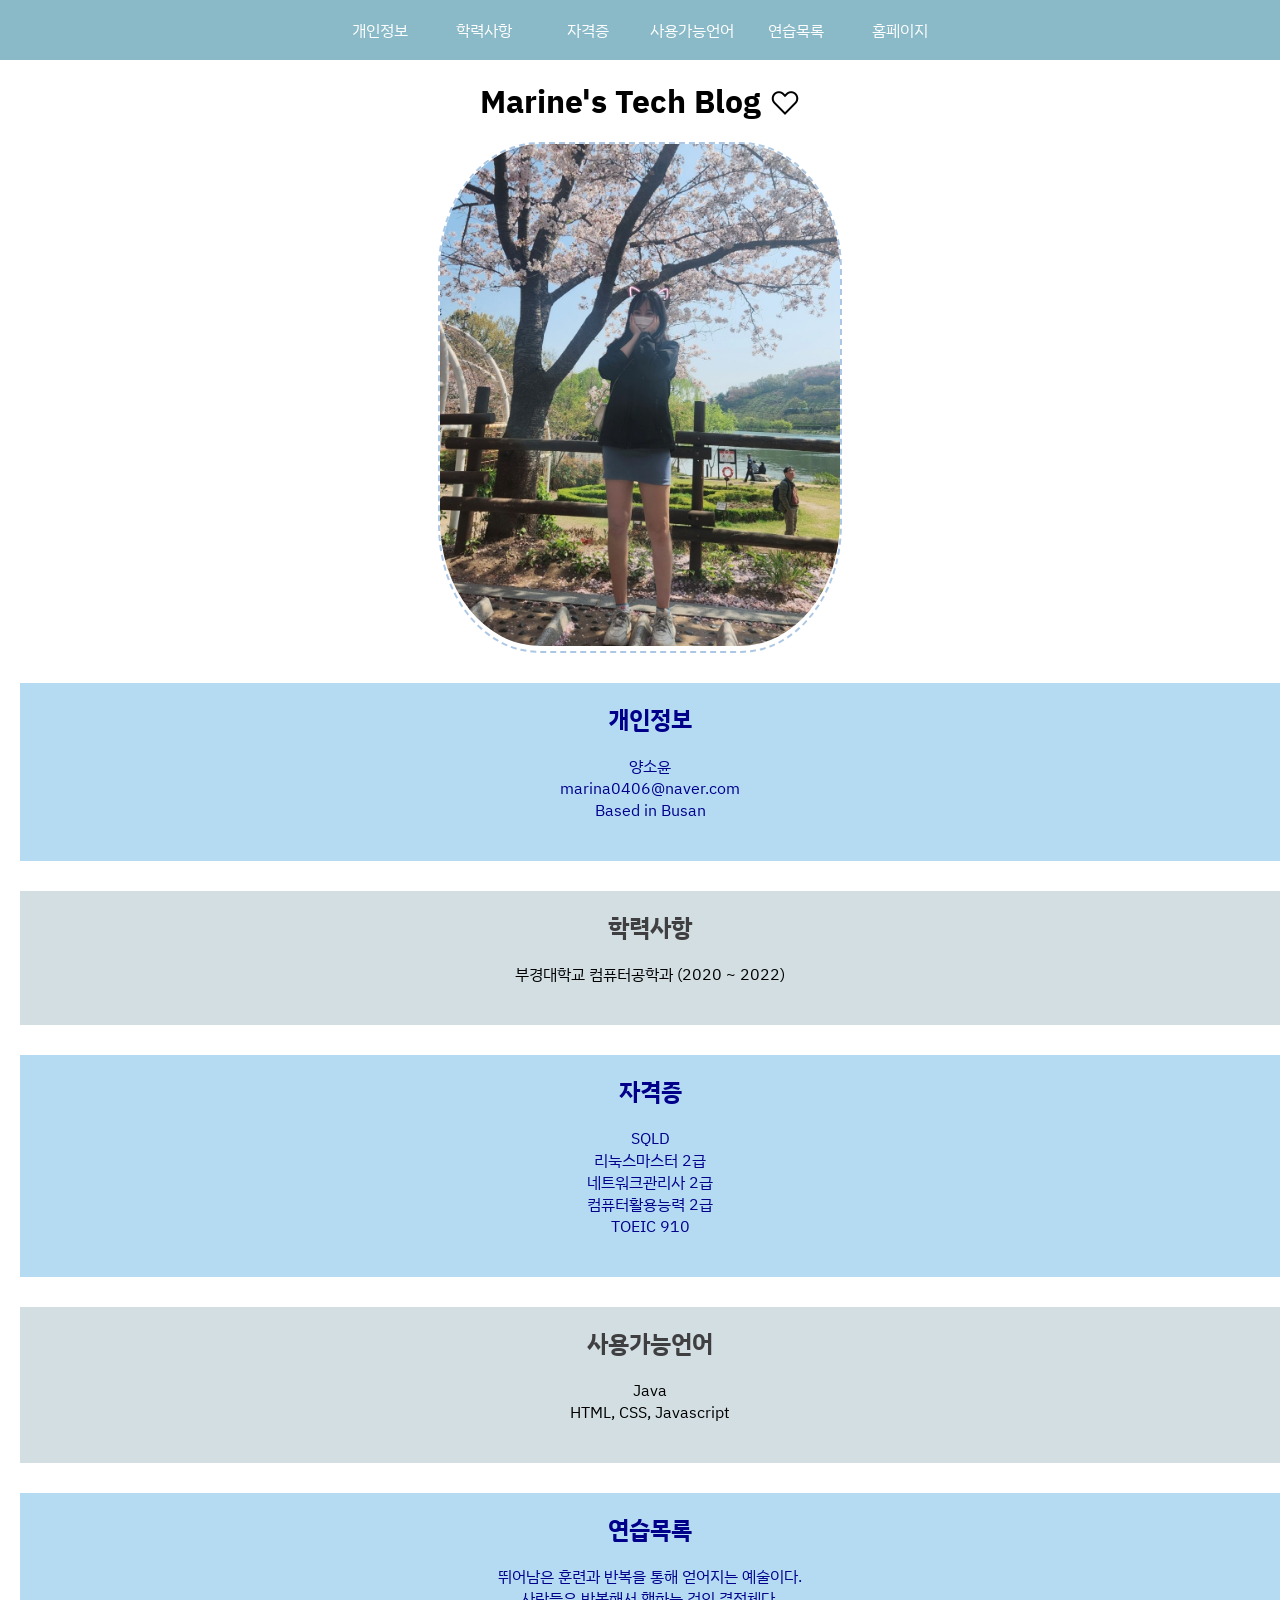
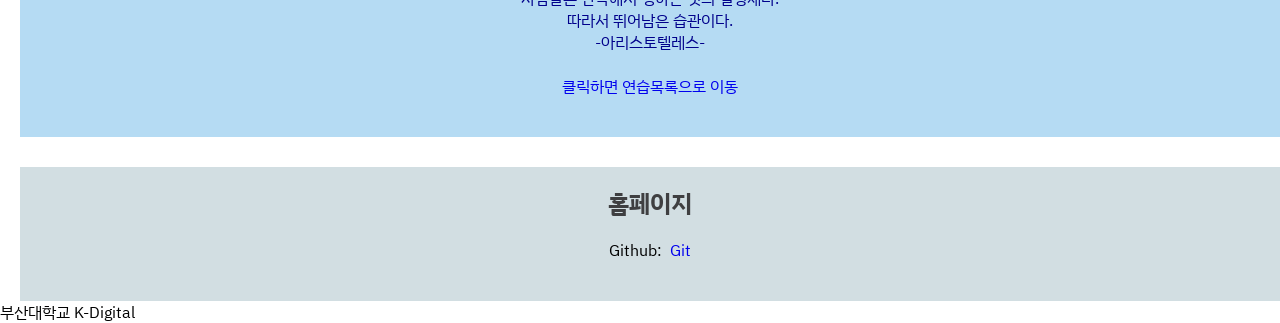
==== index.html @ 73d59407 "수정" ====
<!DOCTYPE html>
<html>

<head>
    <meta charset="UTF-8">
    <meta name="viewport" content="width=device-width, initial-scale=1.0">
    <title>K-digital3기 양소윤</title>
    <link rel = "stylesheet" type="text/css" href="./index.css" >
    <link rel="preconnect" href="https://fonts.googleapis.com">
    <link rel="preconnect" href="https://fonts.gstatic.com" crossorigin>
    <link href="https://fonts.googleapis.com/css2?family=IBM+Plex+Sans+KR:wght@300&family=Nanum+Gothic&family=Roboto+Mono:ital,wght@1,500&display=swap" rel="stylesheet">


</head>

<body>
    <header>
        <nav>
            <ul>
                <li><a href = "#a2">개인정보</a></li>
                <li><a href = "#a3">학력사항</a></li>
                <li><a href = "#a4">자격증</a></li>
                <li><a href = "#a5">사용가능언어</a></li>
                <li><a href = "#a6">연습목록</a></li>
                <li><a href = "#a6">홈페이지</a></li>
            </ul>
        </nav>
    </header>
    <h1 style ="padding:20px; ">

        Marine's Tech Blog ♡
    
    </h1>

    <main>
        
        <artcle id = "a1" class = "c1">
            <div>
                <img src="01\image\KakaoTalk_20230406_095226385.jpg"
                   />
            </div>
        </artcle>

        <article id = "a2" class = "c2">
            <h1>개인정보</h1>
            <ul>
                <li>양소윤</li>
                <li>marina0406@naver.com</li>
                <li>Based in Busan</li>
            </ul>
        </article>

        <article id = "a3" class = "c3">
            <h1>학력사항</h1>
            <ul>
                <li>부경대학교 컴퓨터공학과 (2020 ~ 2022)</li>
            </ul>
        </article>

        <article id = "a4" class = "c2">
            <h1>자격증</h1>
            <ul>
                <li>SQLD</li>
                <li>리눅스마스터 2급</li>
                <li>네트워크관리사 2급</li>
                <li>컴퓨터활용능력 2급</li>
                <li>TOEIC 910</li>
            </ul>
        </article>

        <article id = "a5" class = "c3">
            <h1>사용가능언어</h1>
            <ul>
                <li>Java</li>
                <li>HTML, CSS, Javascript</li>
        
            </ul>
        </article>
        
        <article id = "a6" class = "c2">
            <h1>연습목록</h1>
            <ul>
                <li>뛰어남은 훈련과 반복을 통해 얻어지는 예술이다. </li>
                <li>사람들은 반복해서 행하는 것의 결정체다.</li>
                <li>따라서 뛰어남은 습관이다.</li>
                <li>-아리스토텔레스-</li>
                &nbsp;
                <li><a href=".\techblog\practice.html">클릭하면 연습목록으로 이동</a></li>
                
        
            </ul>
        </article>

        <article id = "a7" class = "c3">
            <h1>홈페이지</h1>
            <ul>
                <li>Github:&ensp;<a href="https://github.com/marine-yang-so-yun?tab=repositories"> Git</a></li>
        
            </ul>
        </article>
    
    </main>
    <footer>
        부산대학교 K-Digital
    </footer>
</body>

</html>
---- index.css ----
article {

    background-color: aliceblue;
    color: darkblue;
    margin-top: 30px;
    margin-left: 20px;
    padding: 20px;


}

h1  {
    display: flex;
    justify-content: center;
    align-items: center;
}

#a1 {
    
    display: flex;
    justify-content: center;
    align-items: center;
}


*   {
    font-family: 'IBM Plex Sans KR', sans-serif;
    margin: 0px;
    padding: 0px;
}

header  {
    top: 0px;
    left: 0px;
    position: sticky;
}


nav {
    height: 60px;
    background-color:rgb(138, 185, 200);
    display: flex;
    justify-content: center;
    align-items: center;
    
}

nav li  {
    display: inline-flex;
    justify-content: center;
    align-items: center;
    /* block형이 아니라 inline-block형으로 바꿈 */
    width: 100px;
    height:60px;
  
    /* background-color: aliceblue; */
}

nav li:hover {
    background-color: white;
    color: rgb(138, 185, 200);
}

nav a:hover    {
    color: rgb(138, 185, 200);
}

#a2,#a4,#a6 {
    background-color: rgb(181, 219, 243);
}

.c3 {
    background-color: rgba(178, 198, 205, 0.583);
}

.c3>h1 {
    color: rgb(63, 63, 65);
}

.c3 li {
    color: black;
}

/* c3 > ul > li == c3 li : 공백으로 놓으면 같은 역할 */

ul  {
    margin: 20px;
}



article li{

   
    display: flex;
    justify-content: center;
    align-items: center;


}


nav a   {
    text-decoration: none; /* 하이퍼링크의 밑줄을 뺀다 */
    color: white;
}

article a   {
    text-decoration:none;
    
}

.c2 a:hover {
    background-color:cornflowerblue;
}

.c3 a:hover {
    background-color:cornflowerblue;
}

#a1 > div   {
    border: 2px solid rgb(172, 199, 228);
    border-style:dashed;
    border-radius: 25%;
    width: 400px;
}

#a1 img {
    width: 100%;
    border-radius: 25%;
}


main    {
    display:flex;
    flex-direction: column;
    
}
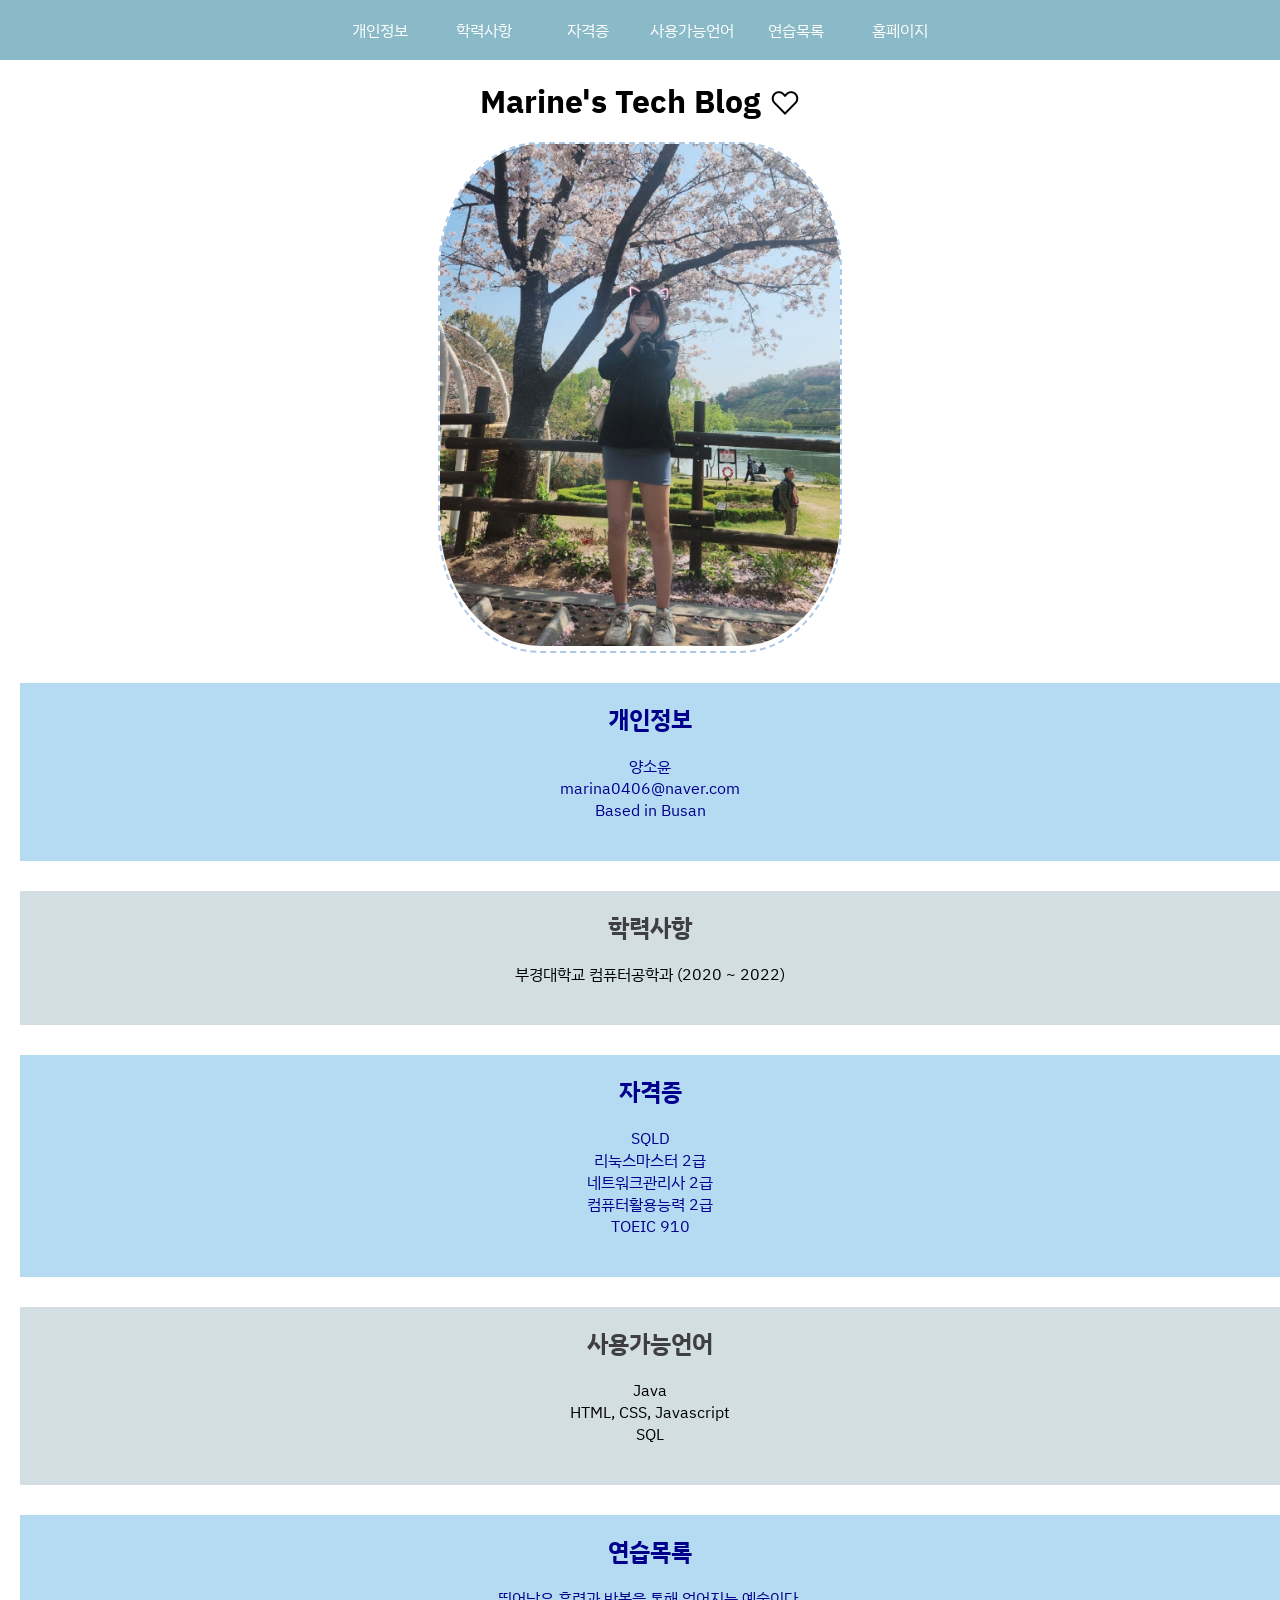
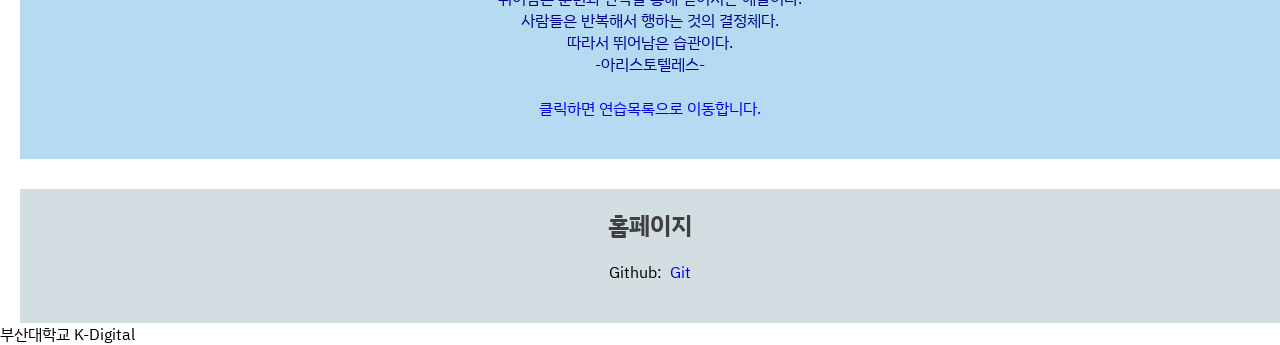
==== commit d3ebc549: "메인 언어 수정" ====
--- a/index.html
+++ b/index.html
@@ -73,6 +73,7 @@
             <ul>
                 <li>Java</li>
                 <li>HTML, CSS, Javascript</li>
+                <li>SQL</li>
         
             </ul>
         </article>
@@ -85,7 +86,7 @@
                 <li>따라서 뛰어남은 습관이다.</li>
                 <li>-아리스토텔레스-</li>
                 &nbsp;
-                <li><a href=".\techblog\practice.html">클릭하면 연습목록으로 이동</a></li>
+                <li><a href=".\techblog\practice.html">클릭하면 연습목록으로 이동합니다.</a></li>
                 
         
             </ul>
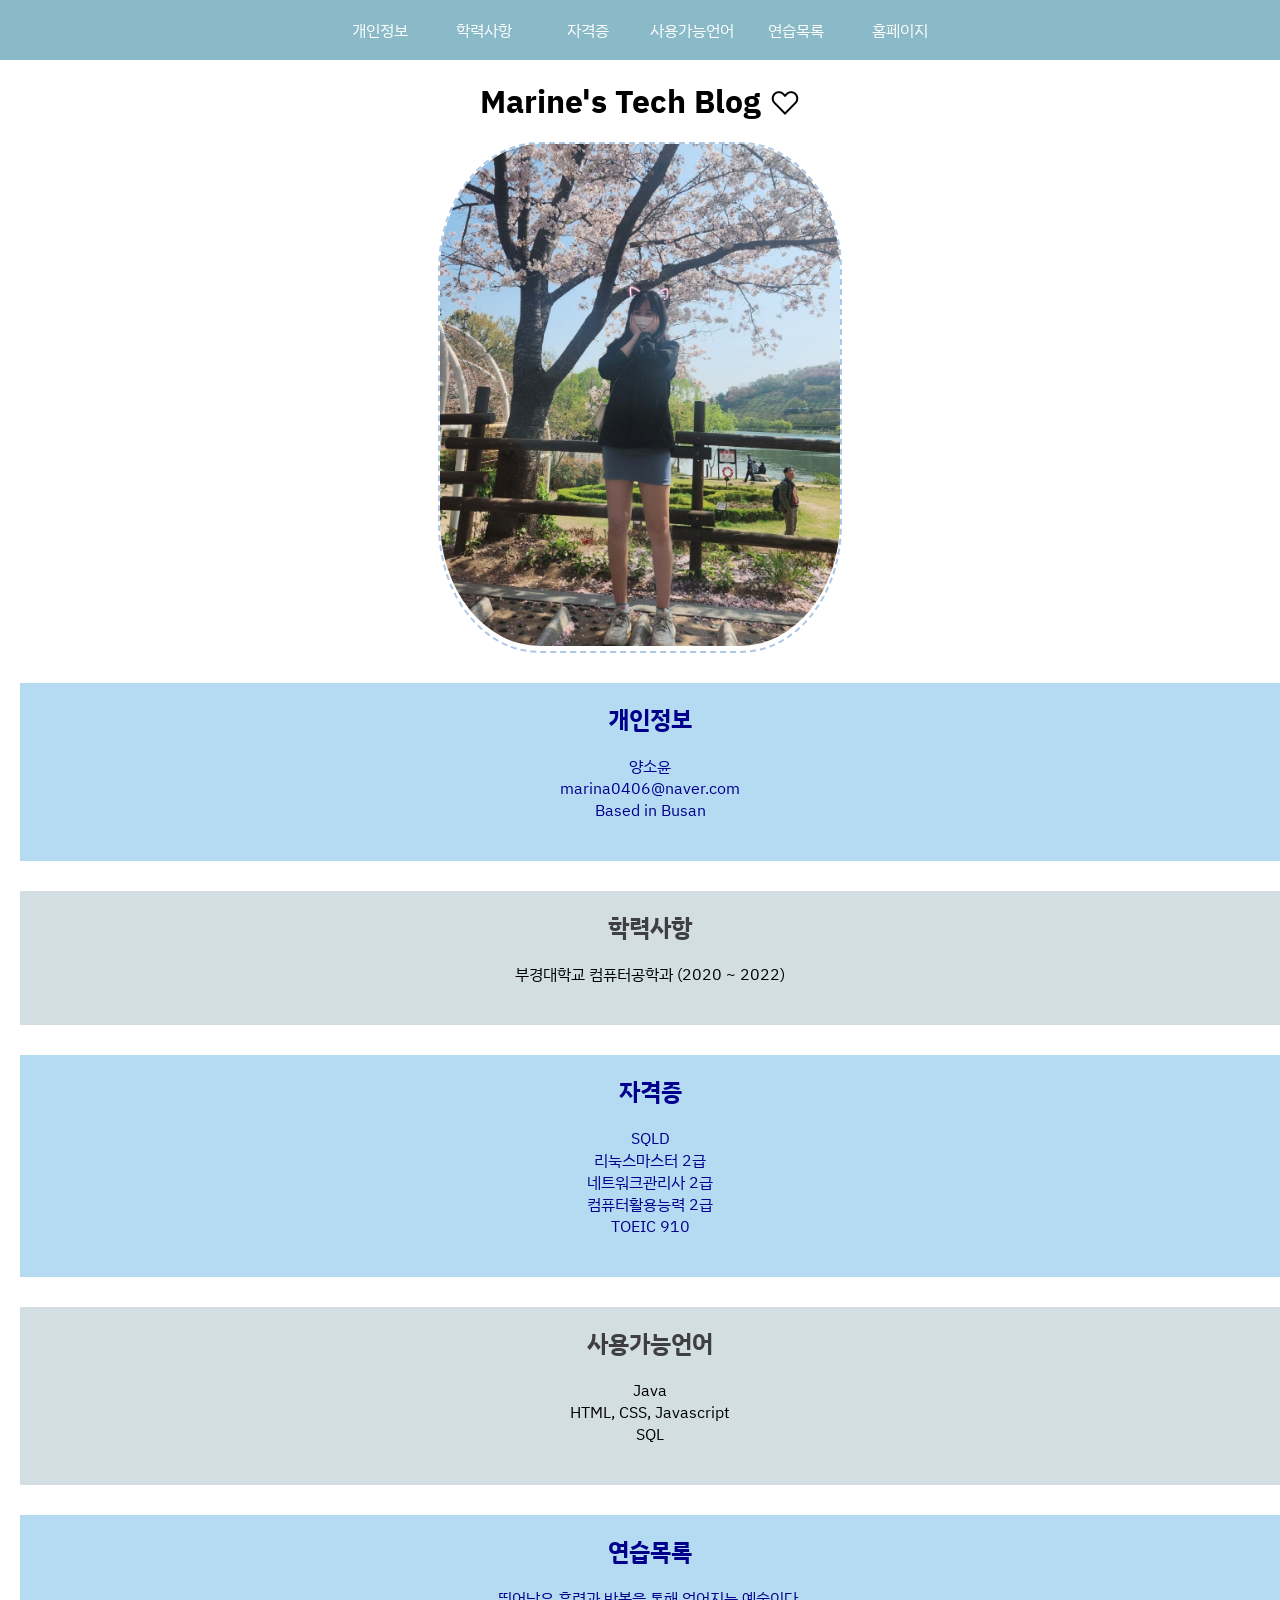
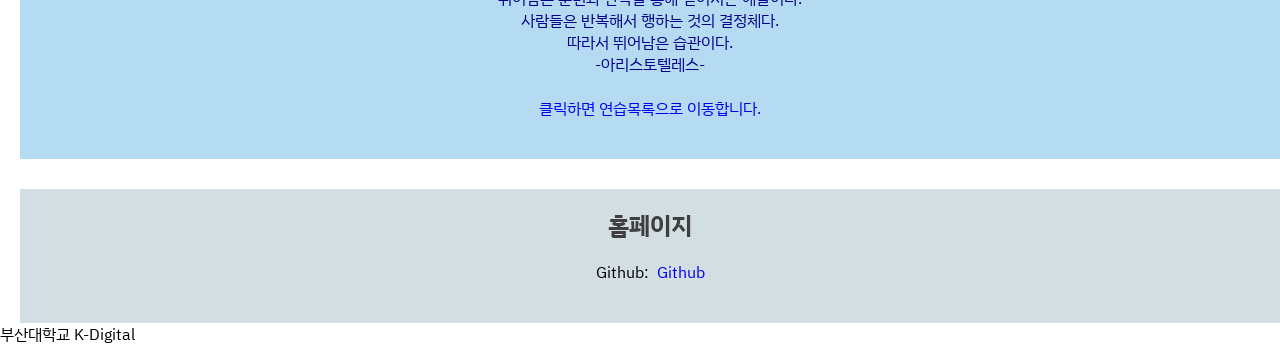
==== commit a206ccd2: "메인수정, 오류확인" ====
--- a/index.html
+++ b/index.html
@@ -95,7 +95,7 @@
         <article id = "a7" class = "c3">
             <h1>홈페이지</h1>
             <ul>
-                <li>Github:&ensp;<a href="https://github.com/marine-yang-so-yun?tab=repositories"> Git</a></li>
+                <li>Github:&ensp;<a href="https://github.com/marine-yang-so-yun?tab=repositories"> Github</a></li>
         
             </ul>
         </article>
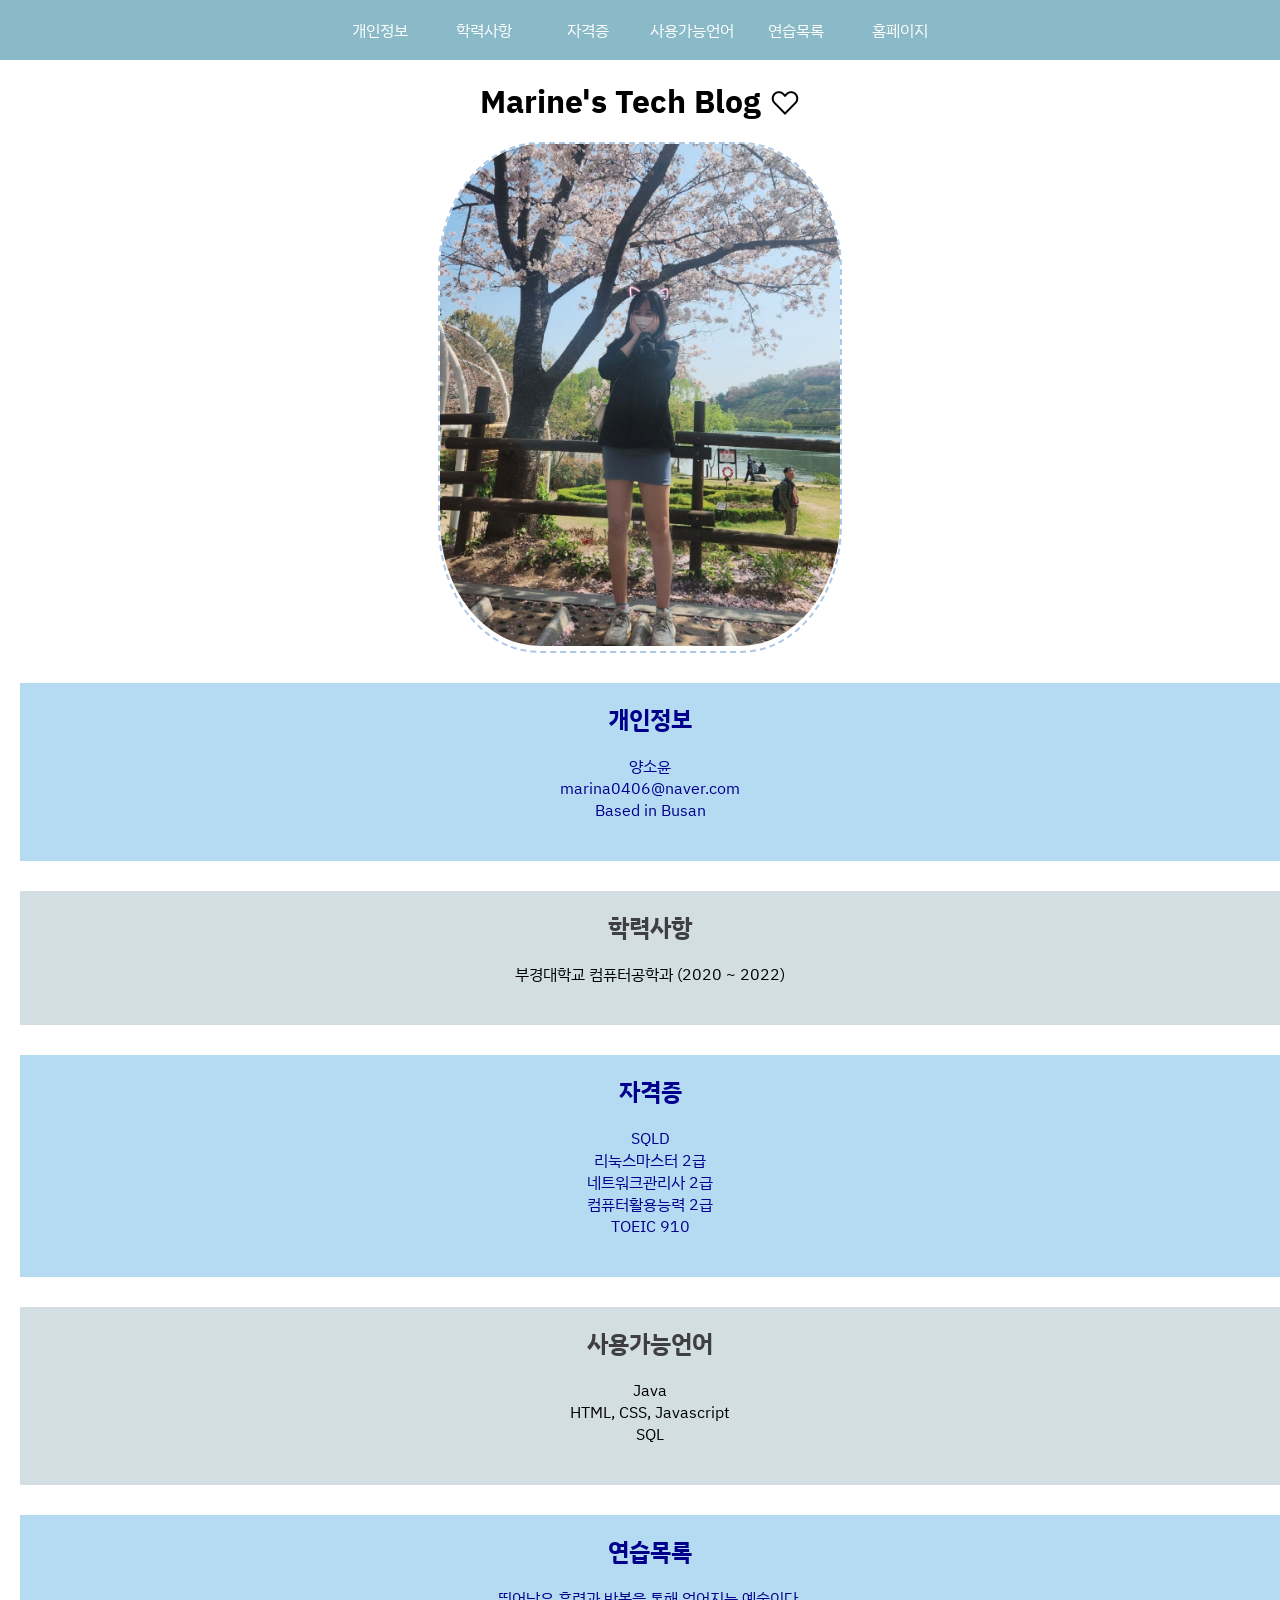
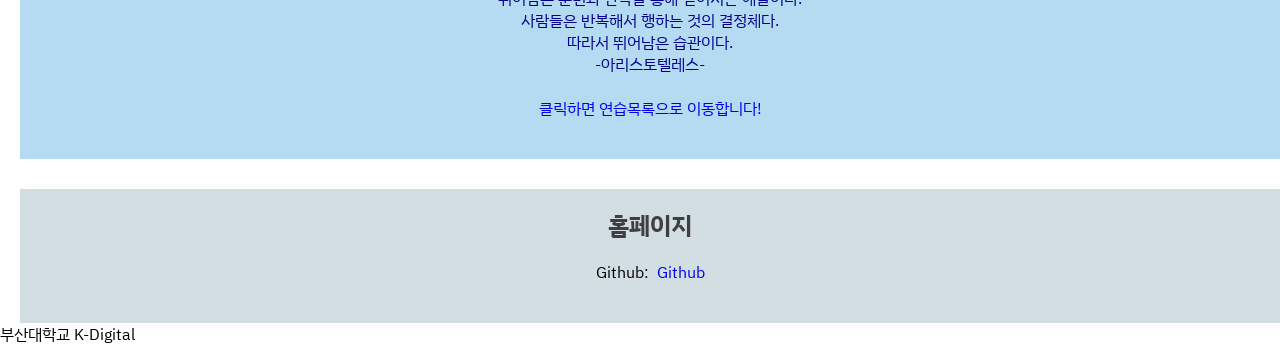
==== commit 1dcefd6a: "커밋연습" ====
--- a/index.html
+++ b/index.html
@@ -86,7 +86,7 @@
                 <li>따라서 뛰어남은 습관이다.</li>
                 <li>-아리스토텔레스-</li>
                 &nbsp;
-                <li><a href=".\techblog\practice.html">클릭하면 연습목록으로 이동합니다.</a></li>
+                <li><a href=".\techblog\practice.html">클릭하면 연습목록으로 이동합니다!</a></li>
                 
         
             </ul>
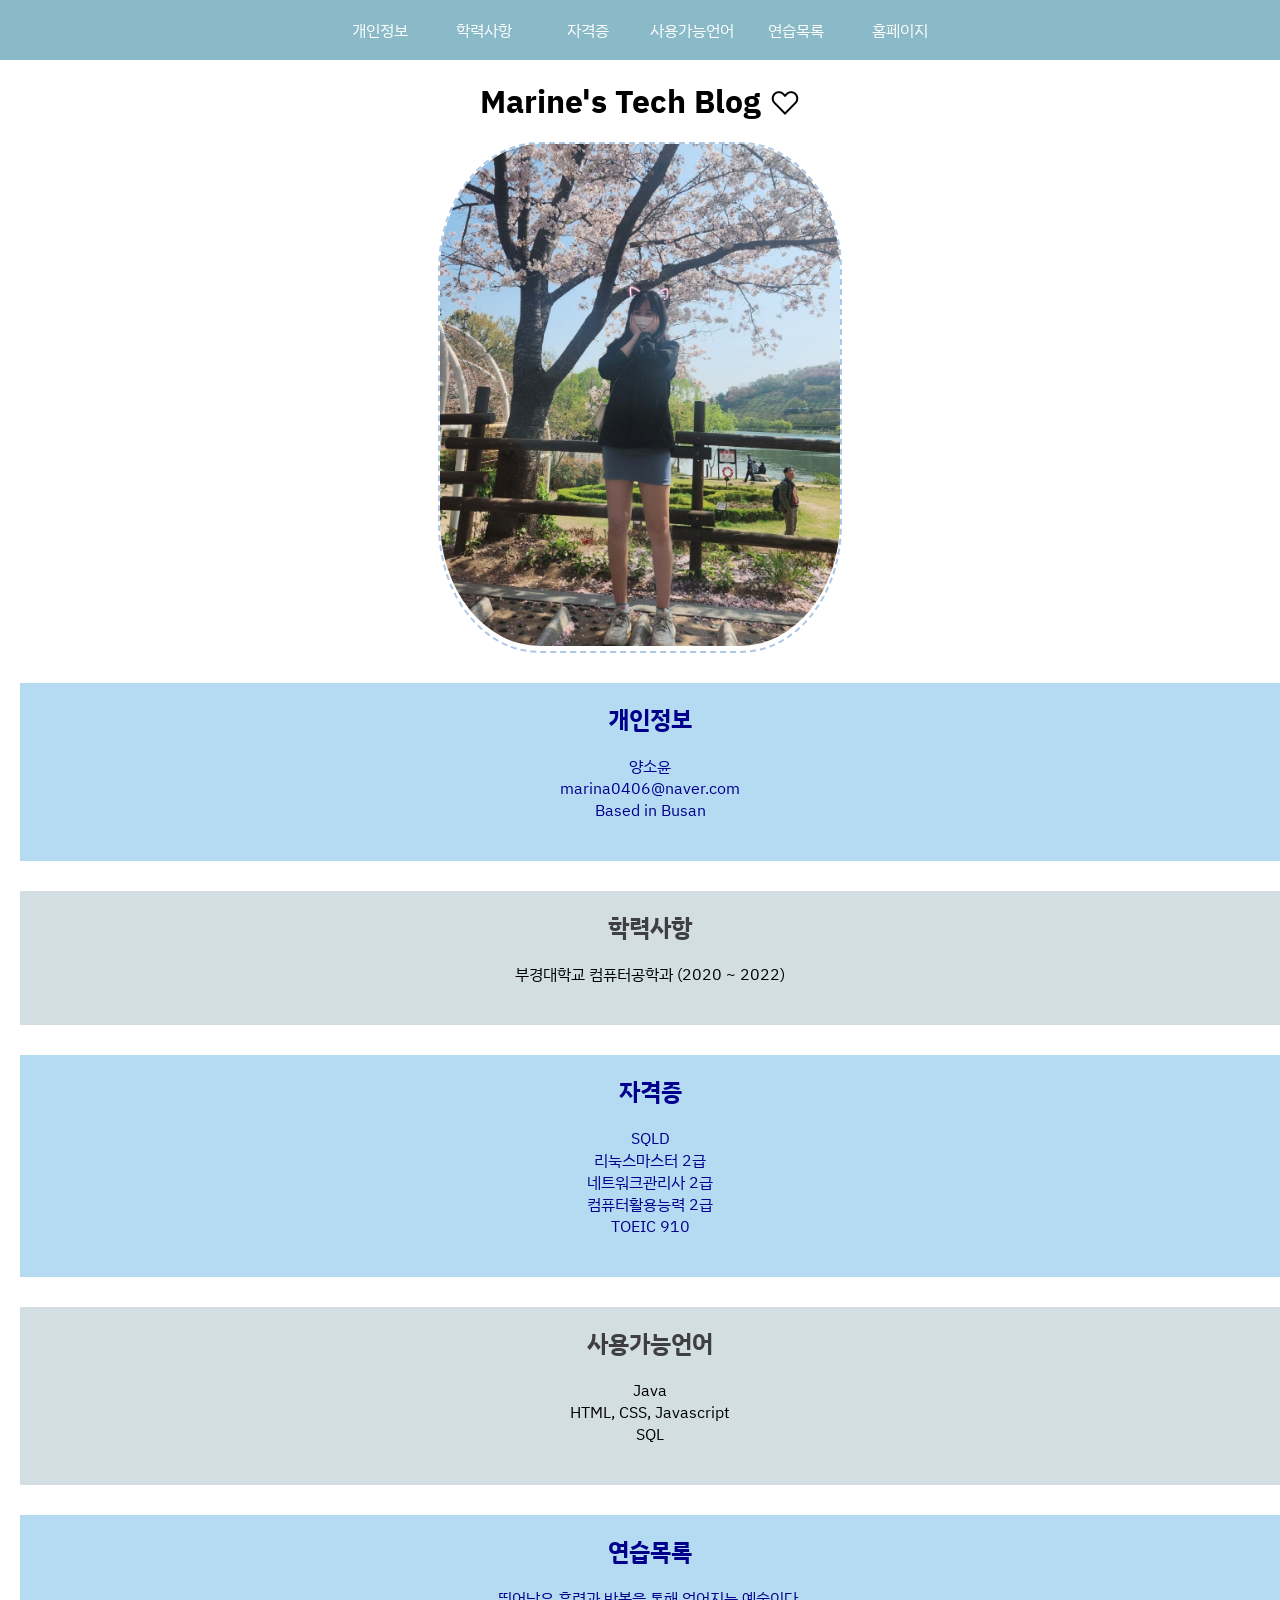
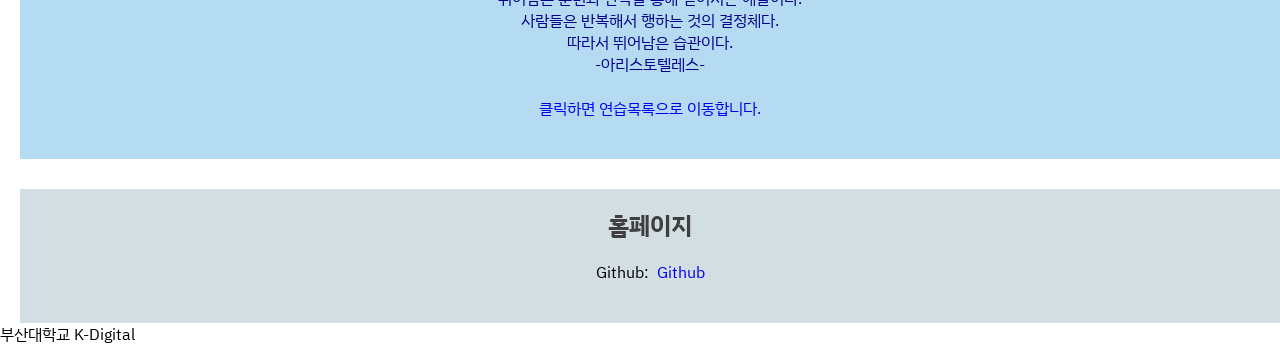
==== commit 9ced76d9: "커밋 연습" ====
--- a/index.html
+++ b/index.html
@@ -86,7 +86,7 @@
                 <li>따라서 뛰어남은 습관이다.</li>
                 <li>-아리스토텔레스-</li>
                 &nbsp;
-                <li><a href=".\techblog\practice.html">클릭하면 연습목록으로 이동합니다!</a></li>
+                <li><a href=".\techblog\practice.html">클릭하면 연습목록으로 이동합니다.</a></li>
                 
         
             </ul>
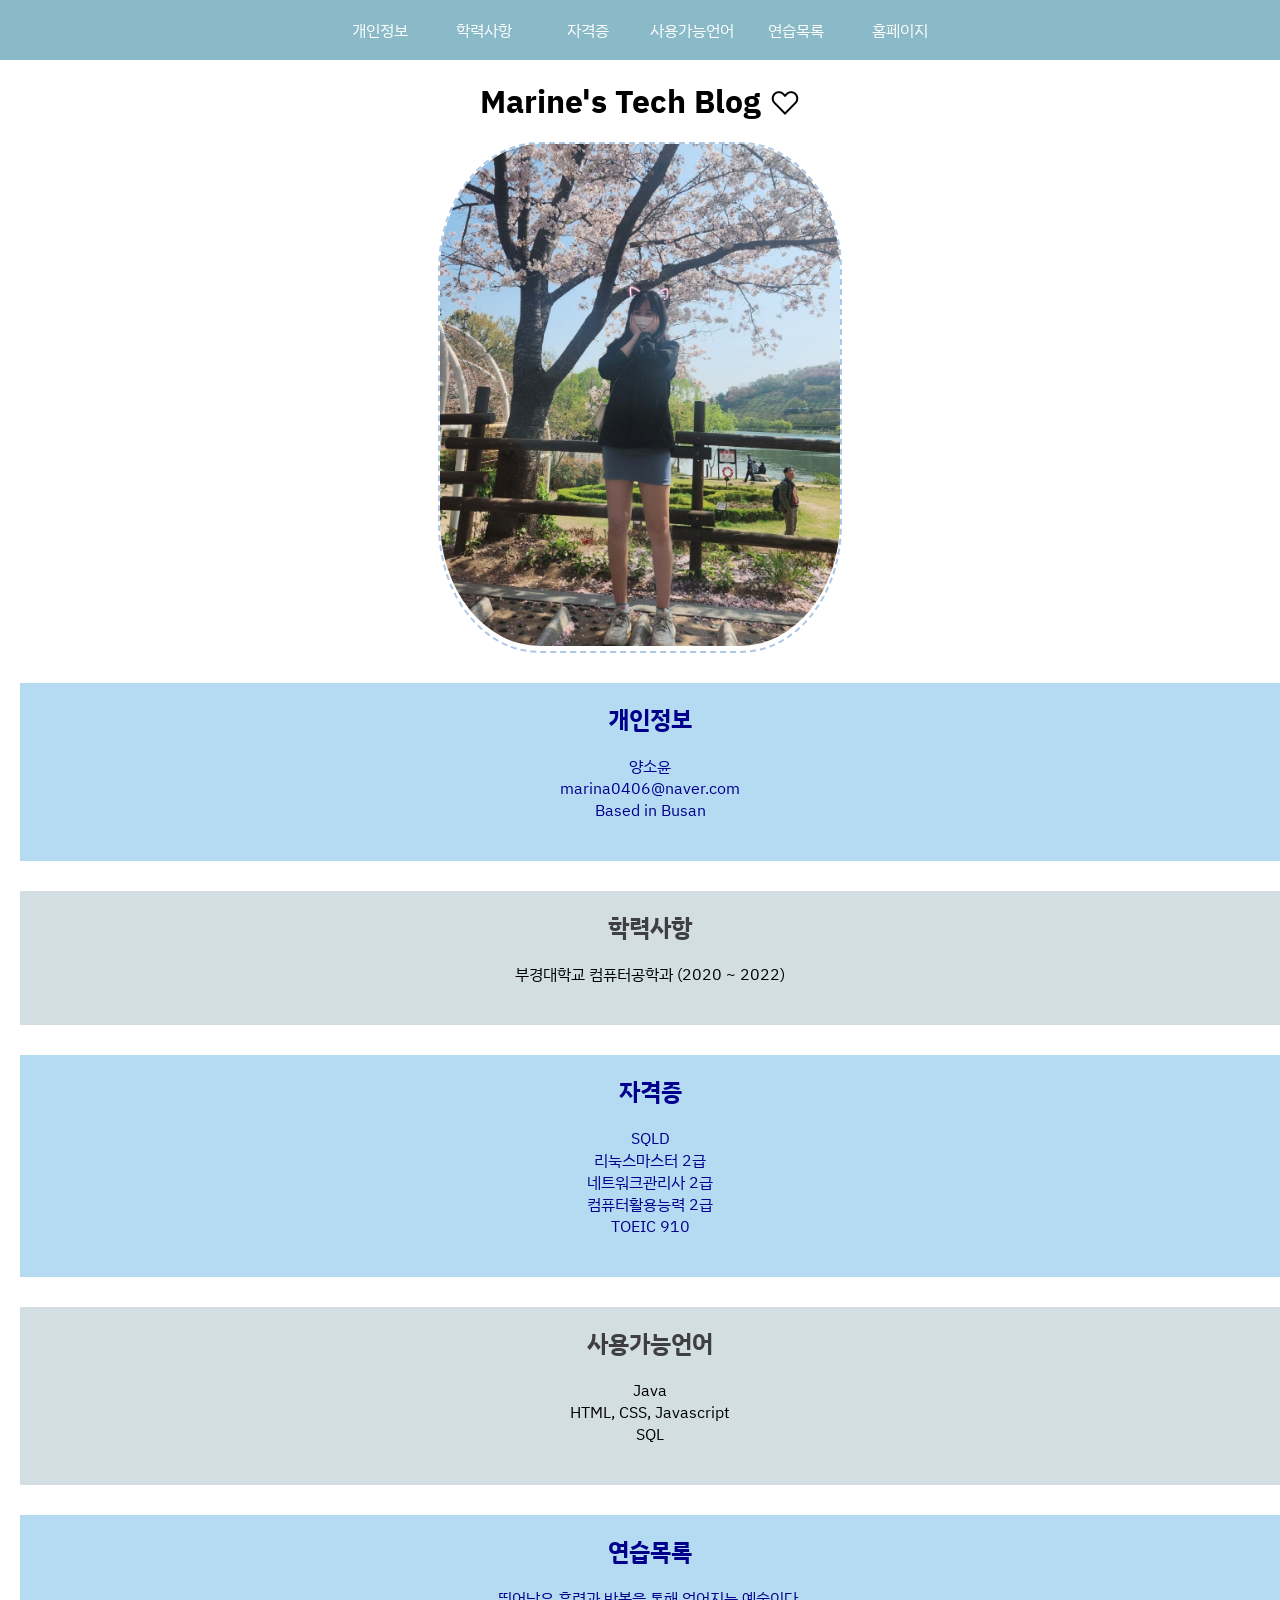
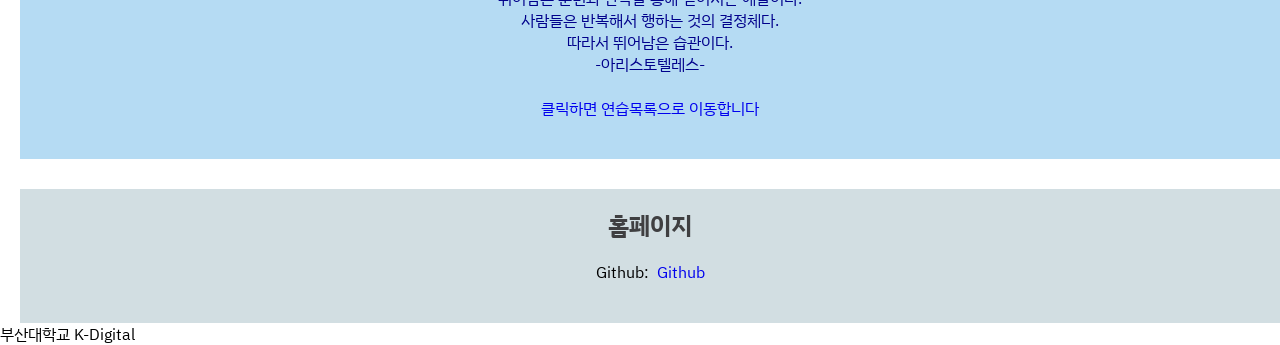
==== commit cca6d92c: "커밋 연습" ====
--- a/index.html
+++ b/index.html
@@ -86,7 +86,7 @@
                 <li>따라서 뛰어남은 습관이다.</li>
                 <li>-아리스토텔레스-</li>
                 &nbsp;
-                <li><a href=".\techblog\practice.html">클릭하면 연습목록으로 이동합니다.</a></li>
+                <li><a href=".\techblog\practice.html">클릭하면 연습목록으로 이동합니다</a></li>
                 
         
             </ul>
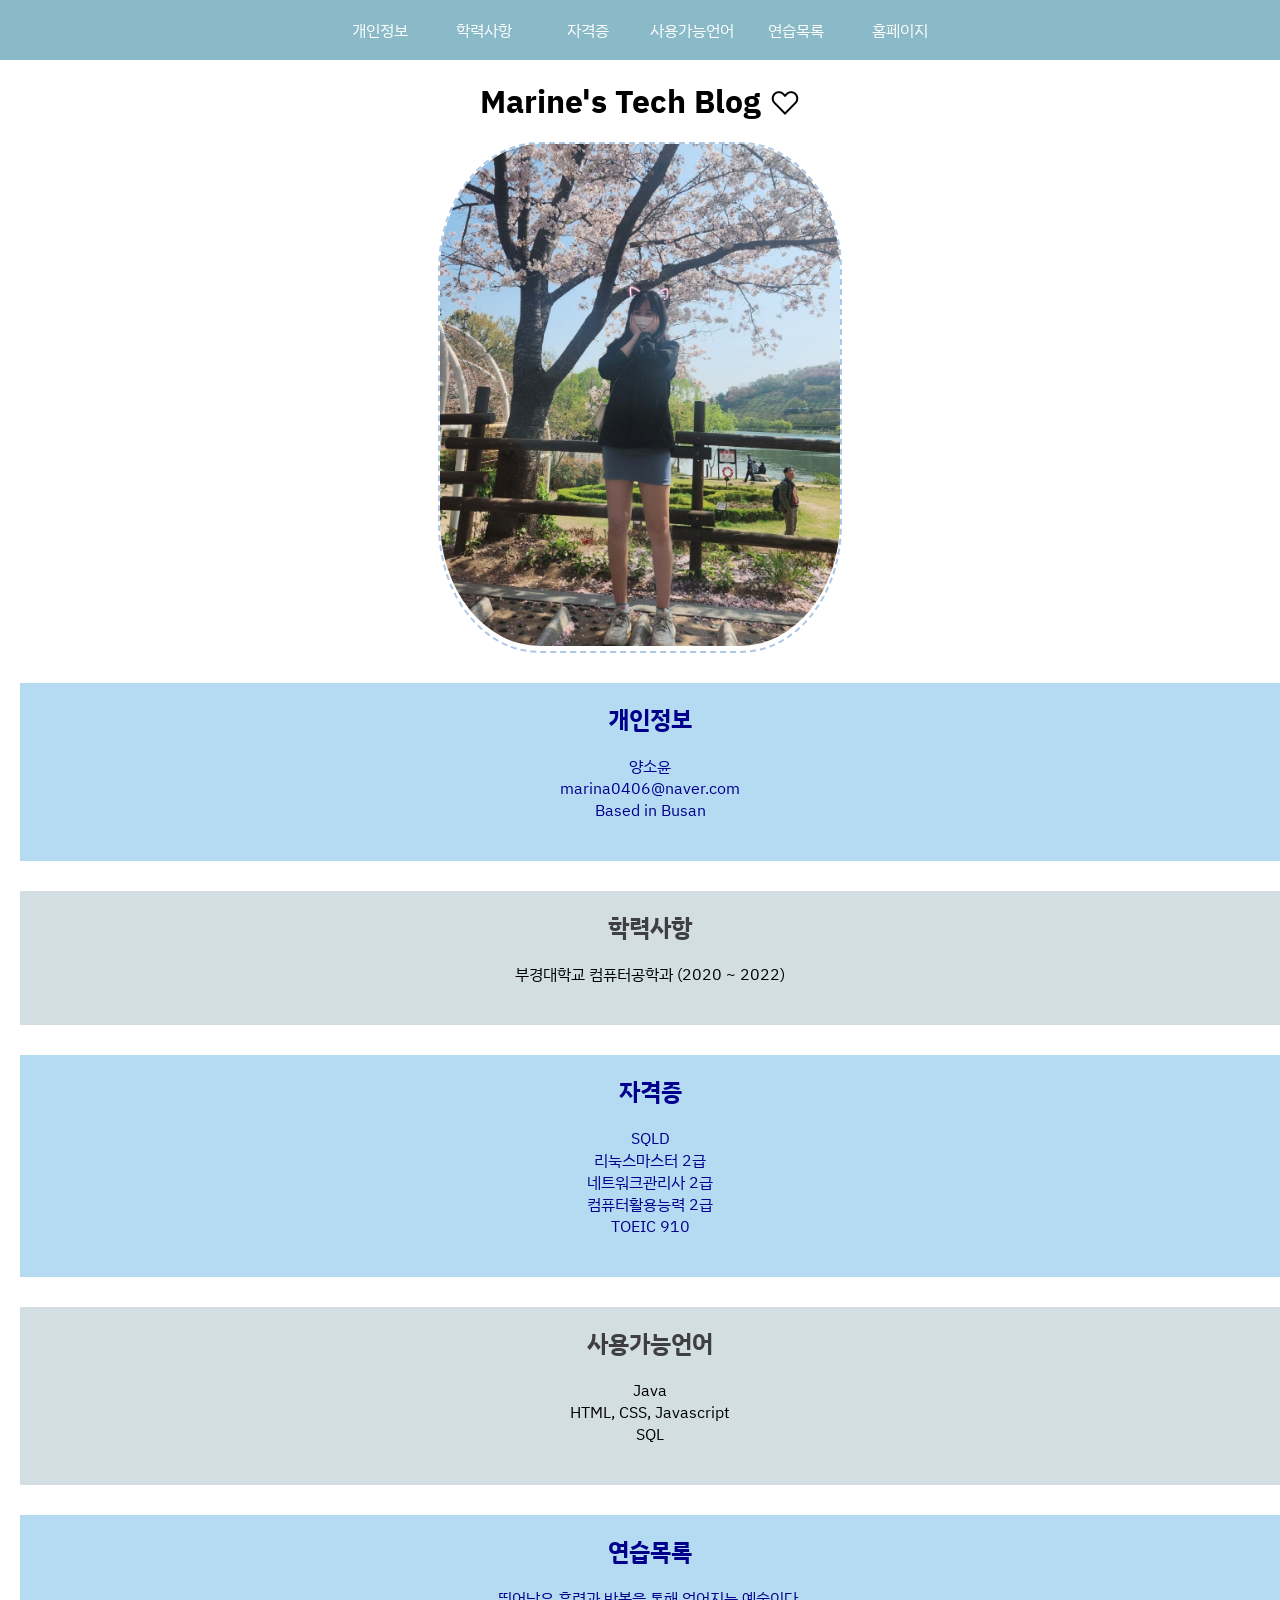
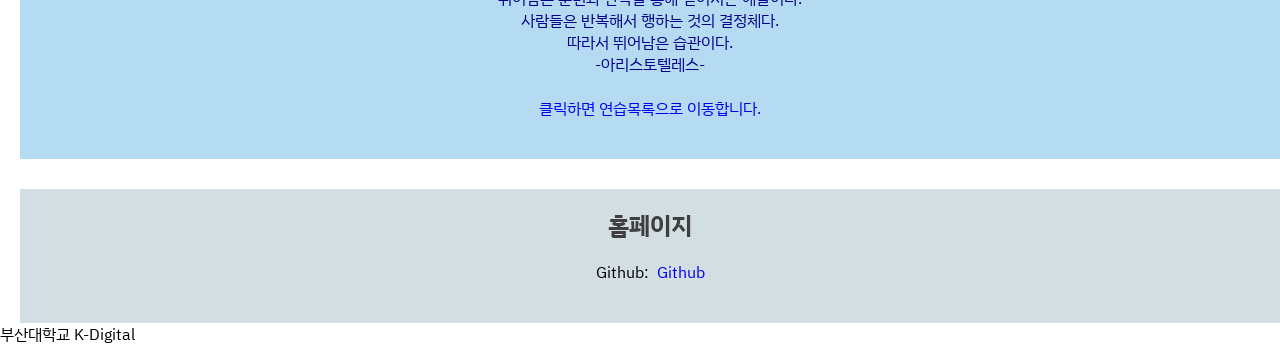
==== commit a32c7ac9: "커밋 연습" ====
--- a/index.html
+++ b/index.html
@@ -86,7 +86,7 @@
                 <li>따라서 뛰어남은 습관이다.</li>
                 <li>-아리스토텔레스-</li>
                 &nbsp;
-                <li><a href=".\techblog\practice.html">클릭하면 연습목록으로 이동합니다</a></li>
+                <li><a href=".\techblog\practice.html">클릭하면 연습목록으로 이동합니다.</a></li>
                 
         
             </ul>
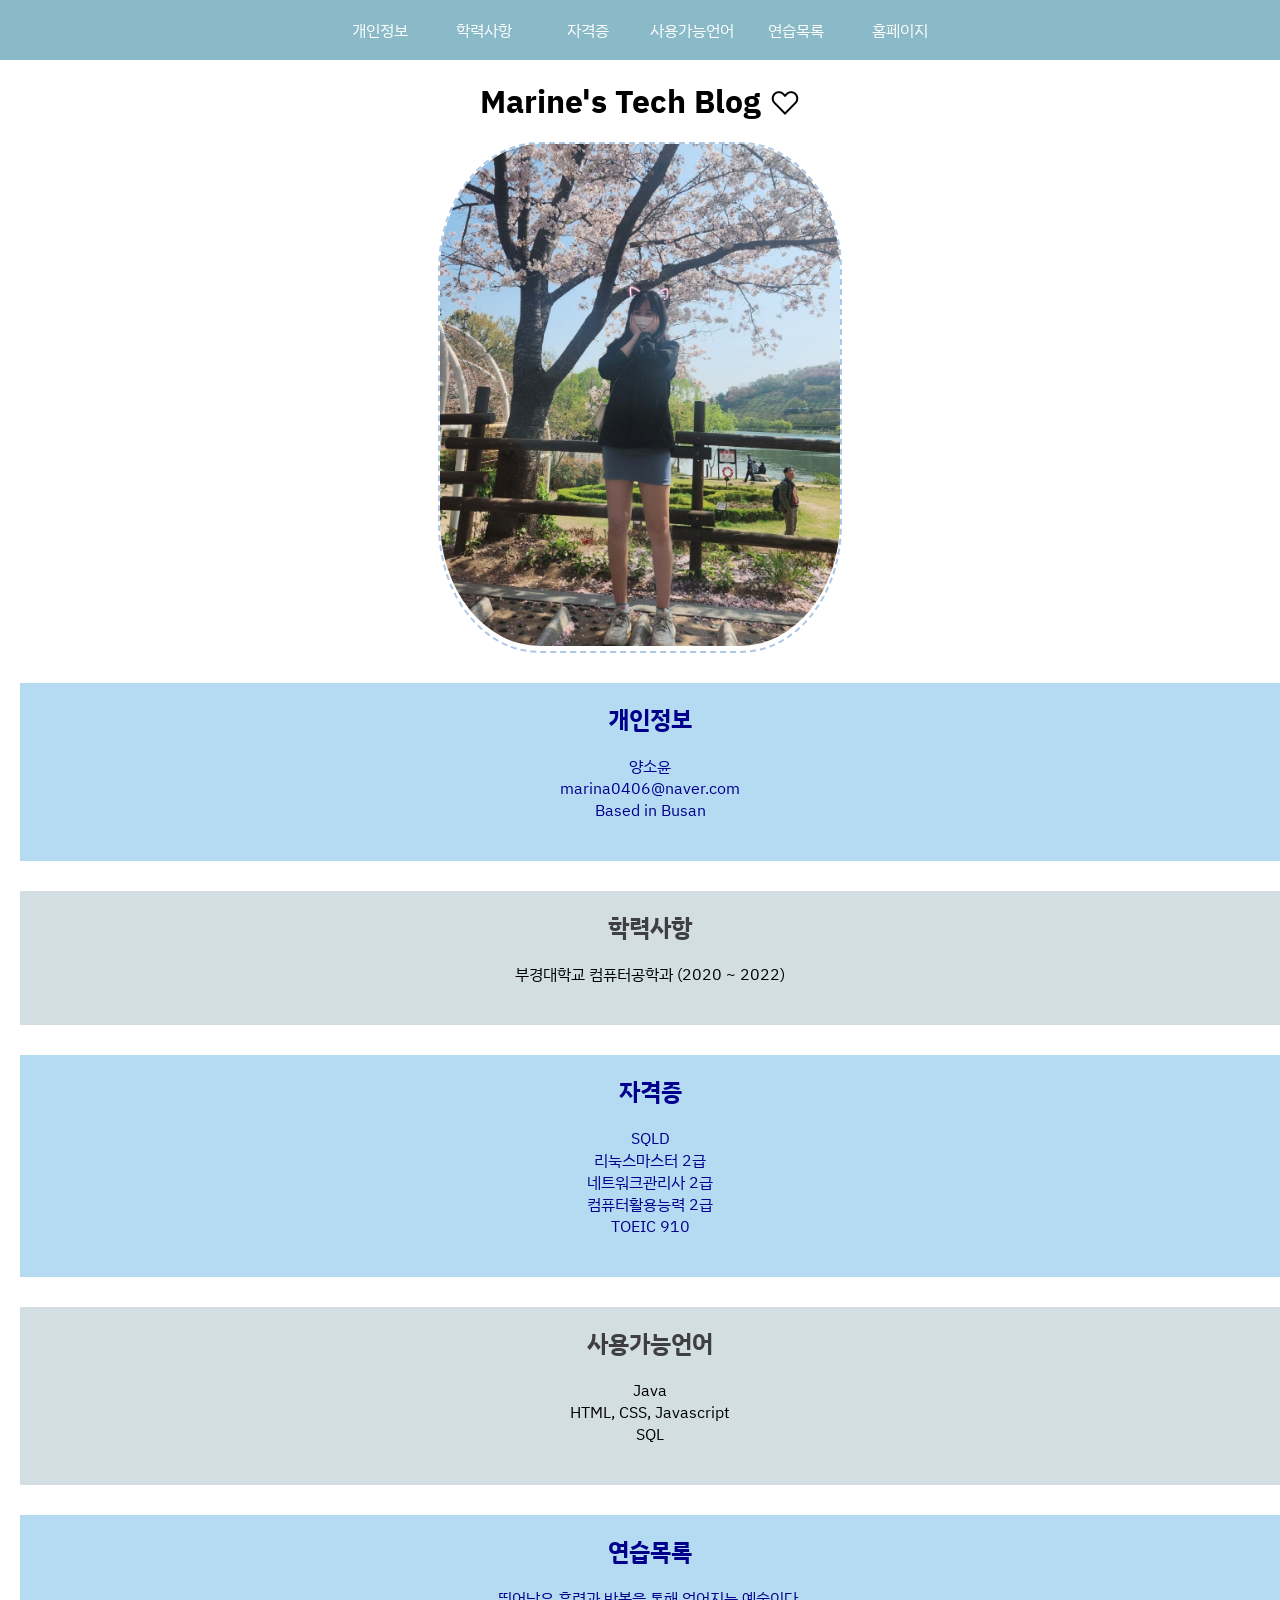
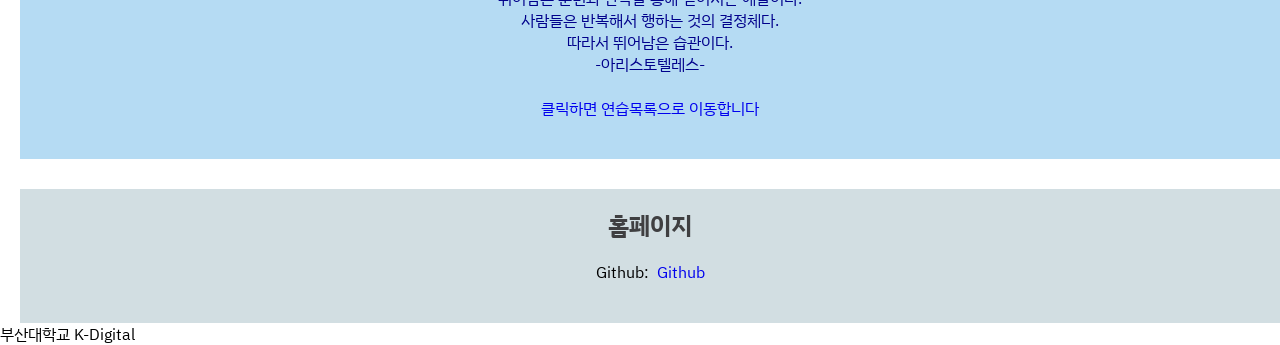
==== commit 980ab1c0: "커밋연습" ====
--- a/index.html
+++ b/index.html
@@ -86,7 +86,7 @@
                 <li>따라서 뛰어남은 습관이다.</li>
                 <li>-아리스토텔레스-</li>
                 &nbsp;
-                <li><a href=".\techblog\practice.html">클릭하면 연습목록으로 이동합니다.</a></li>
+                <li><a href=".\techblog\practice.html">클릭하면 연습목록으로 이동합니다</a></li>
                 
         
             </ul>
